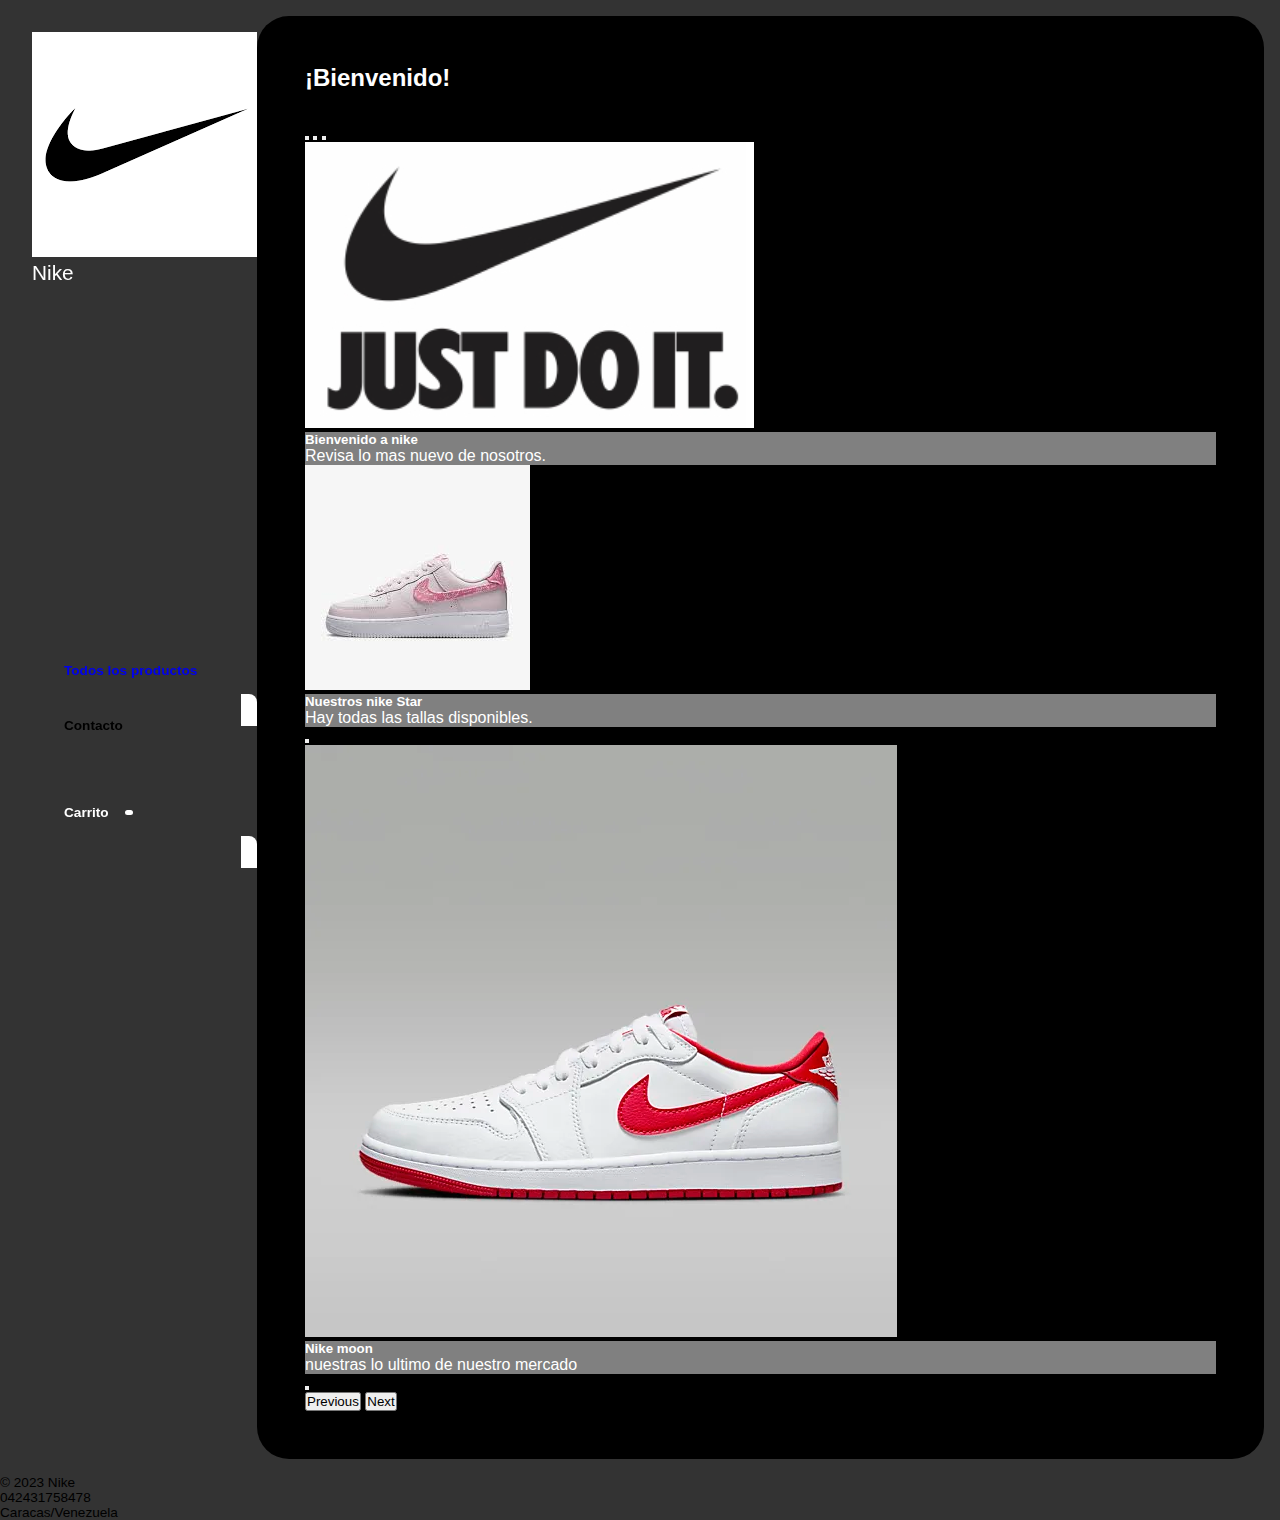
==== index.html @ 835eaff4 "entrega final JS-DIAZ" ====
<!DOCTYPE html>
<html lang="es">
<head>
    <meta charset="UTF-8">
    <meta name="viewport" content="width=device-width, initial-scale=1.0">
    <title> Nike</title>
    <link href="https://cdn.jsdelivr.net/npm/bootstrap@5.3.2/dist/css/bootstrap.min.css" rel="stylesheet" integrity="sha384-T3c6CoIi6uLrA9TneNEoa7RxnatzjcDSCmG1MXxSR1GAsXEV/Dwwykc2MPK8M2HN" crossorigin="anonymous">
    <link rel="stylesheet" href="https://cdnjs.cloudflare.com/ajax/libs/font-awesome/6.4.2/css/all.min.css" integrity="sha512-z3gLpd7yknf1YoNbCzqRKc4qyor8gaKU1qmn+CShxbuBusANI9QpRohGBreCFkKxLhei6S9CQXFEbbKuqLg0DA==" crossorigin="anonymous" referrerpolicy="no-referrer" />
    <link rel="stylesheet" href="./css/style.css">
</head>
<body>
  <div class="wrapper">
    <header class="header-mobile">
        <h1 class="logo"> Nike</h1>
        <button class="open-menu" id="open-menu">
            <i class="bi bi-list"></i>
        </button>
    </header>
    <aside>
        <button class="close-menu" id="close-menu">
            <i class="bi bi-x"></i>
        </button>
        <header>
          <img src="./img/logo.png" alt="">
            <h1 class="logo">Nike</h1>
        </header>
        <nav>
            <ul class="menu">
                <li>
                  <a href="./paginas/todos-los-productos.html">
                    <button id="todos" class="boton-menu boton-categoria active"><i class="fa-solid fa-bag-shopping"></i> Todos los productos</button>
                  </a>
                </li>
                
                <li>
                  <a href="./paginas/contacto.html">
                    <button id="Contacto" class="boton-menu boton-categoria"><i class="fa-solid fa-user"></i>Contacto</button>
                  </a>
                    
                </li>
                <li>
                    <a class="boton-menu boton-carrito active" href="./paginas/carrito.html">
                      <i class="fa-solid fa-cart-shopping"></i> Carrito <span id="numerito" class="numerito active"></span>
                    </a>
                </li>
            </ul>
            <li class="dark">
              <label for="toogle" id="label-toogle"><i class="fa-solid fa-moon"></i></label>
              <input type="checkbox" id="toogle">
            </li>
        </nav>
        
    </aside>
    <main>
      
        <h2 class="titulo-principal" id="titulo-principal">¡Bienvenido!</h2>
        <div id="carouselExampleCaptions" class="carousel slide">
          <div class="carousel-indicators">
            <button type="button" data-bs-target="#carouselExampleCaptions" data-bs-slide-to="0" class="active" aria-current="true" aria-label="Slide 1"></button>
            <button type="button" data-bs-target="#carouselExampleCaptions" data-bs-slide-to="1" aria-label="Slide 2"></button>
            <button type="button" data-bs-target="#carouselExampleCaptions" data-bs-slide-to="2" aria-label="Slide 3"></button>
          </div>
          <div class="carousel-inner">
            <div class="carousel-item active">
              <img src="./img/logo,carrysel.png" class="d-block w-100" alt="...">
              <div class="carousel-caption d-none d-md-block">
                <h5 class="h5c">Bienvenido a nike</h5>
                <p class="pc" >Revisa lo mas nuevo de nosotros.</p>
              </div>
            </div>
            <div class="carousel-item">
              <img src="./img/zapatom3.jpeg" class="d-block w-100" alt="...">
              <div class="carousel-caption d-none d-md-block">
                <h5 class="h5c">Nuestros nike Star</h5>
                <p class="pc" >Hay todas las tallas disponibles.</p>
                <button class="carrito-carrusel" id="agregar1"><i class="fa-solid fa-cart-shopping"></i></button>
              </div>
            </div>
            <div class="carousel-item">
              <img src="./img/zapatom5.webp" class="d-block w-100" alt="...">
              <div class="carousel-caption d-none d-md-block">
                <h5 class="h5c">Nike moon</h5>
                <p class="pc">nuestras lo ultimo de nuestro mercado</p>
                <button class="carrito-carrusel" id="agregar2"><i class="fa-solid fa-cart-shopping"></i></button>
              </div>
            </div>
          </div>
          <button class="carousel-control-prev" type="button" data-bs-target="#carouselExampleCaptions" data-bs-slide="prev">
            <span class="carousel-control-prev-icon" aria-hidden="true"></span>
            <span class="visually-hidden">Previous</span>
          </button>
          <button class="carousel-control-next" type="button" data-bs-target="#carouselExampleCaptions" data-bs-slide="next">
            <span class="carousel-control-next-icon" aria-hidden="true"></span>
            <span class="visually-hidden">Next</span>
          </button>
        </div>
    </main>
  </div>
  <footer>
    <p class="texto-footer">© 2023 Nike</p>
    <p class="texto-footer">042431758478</p>
    <p class="texto-footer">Caracas/Venezuela</p>
    
  </footer>
  <script src="./js/app.js"></script>
  <script src="https://cdn.jsdelivr.net/npm/bootstrap@5.3.2/dist/js/bootstrap.bundle.min.js" integrity="sha384-C6RzsynM9kWDrMNeT87bh95OGNyZPhcTNXj1NW7RuBCsyN/o0jlpcV8Qyq46cDfL" crossorigin="anonymous"></script>         
</body>
</html>
---- css/style.css ----
@import url('https://fonts.googleapis.com/css2?family=Roboto:wght@300&display=swap');
*{
    margin: 0;
    padding: 0;
    box-sizing: border-box;
    font-family: 'Roboto', sans-serif;
}   

* {
    margin: 0;
    padding: 0;
    box-sizing: border-box;
    font-family: 'Rubik', sans-serif;
}

h1, h2, h3, h4, h5, h6, p, a, input, textarea, ul {
    margin: 0;
    padding: 0;
}

ul {
    list-style-type: none;
}

a {
    text-decoration: none;
}

.wrapper {
    display: grid;
    grid-template-columns: 1fr 4fr;
    
}

aside {
    padding: 2rem;
    padding-right: 0;
    color: var(--clr-white);
    position: sticky;
    top: 0;
    height: 100vh;
    display: flex;
    flex-direction: column;
    justify-content: space-between;
}

.logo {
    font-weight: 400;
    font-size: 1.3rem;
}

.menu {
    display: flex;
    flex-direction: column;
    gap: .5rem;
}

.boton-menu {
    background-color: transparent;
    border: 0;
    color: black;
    cursor: pointer;
    display: flex;
    align-items: center;
    gap: 1rem;
    font-weight: 600;
    padding: 1rem;
    font-size: .85rem;
    width: 100%;
}

.boton-menu.active {
    background-color: var(--clr-white);
    color: var(--clr-main);
    border-top-left-radius: 1rem;
    border-bottom-left-radius: 1rem;
    position: relative;
}

.boton-menu.active::before {
    content: '';
    position: absolute;
    width: 1rem;
    height: 2rem;
    bottom: 100%;
    right: 0;
    background-color: transparent;
    border-bottom-right-radius: .5rem;
    box-shadow: 0 1rem 0 var(--clr-white);
    
}

.boton-menu.active::after {
    content: '';
    position: absolute;
    width: 1rem;
    height: 2rem;
    top: 100%;
    right: 0;
    background-color: white;
    border-top-right-radius: .5rem;
    box-shadow: 0 -1rem 0 var(--clr-white);
}

.boton-menu > i.bi-hand-index-thumb-fill,
.boton-menu > i.bi-hand-index-thumb {
    transform: rotateZ(90deg);
}

.boton-carrito {
    margin-top: 2rem;
}

.numerito {
    background-color: black;
    color: white;
    padding: .15rem .25rem;
    border-radius: .25rem;
}

.boton-carrito.active .numerito {
    background-color: white;
    color: black;
}

.texto-footer {
    color: black;
    font-size: .85rem;
}

main {
    background-color: black;
    margin: 1rem;
    margin-left: 0;
    border-radius: 2rem;
    padding: 3rem;
}

.titulo-principal {
    color: white;
    margin-bottom: 2rem;
}

.contenedor-productos {
    display: grid;
    grid-template-columns: repeat(4, 1fr);
    gap: 1rem;
}

.producto-imagen {
    max-width: 100%;
    height: 80%;
    border-radius: 1rem;
}

.producto-detalles {
    background-color: grey;
    color: white;
    padding: .5rem;
    border-radius: 1rem;
    margin-top: -2rem;
    position: relative;
    display: flex;
    flex-direction: column;
    gap: .25rem;
}

.producto-titulo {
    font-size: 1rem;
}
.hs{
    display: flex;
    justify-content: space-between;
}

.producto-agregar {
    border: 0;
    background-color: black;
    color:white;
    padding: .4rem;
    text-transform: uppercase;
    border-radius: 2rem;
    cursor: pointer;
    border: 2px solid var(--clr-white);
    transition: background-color .2s, color .2s;
}

.producto-agregar:hover {
    background-color: var(--clr-main);
    color: var(--clr-white);
}
.contenedor-carrito {
    display: flex;
    flex-direction: column;
    gap: 1.5rem;
}

.carrito-vacio,
.carrito-comprado {
    color: white;
}

.carrito-productos {
    display: flex;
    flex-direction: column;
    gap: 1rem;
}

.carrito-producto {
    display: flex;
    justify-content: space-between;
    align-items: center;
    background-color: white;
    color: black;
    padding: .5rem;
    padding-right: 1.5rem;
    border-radius: 1rem;
}

.carrito-producto-imagen {
    width: 4rem;
    border-radius: 1rem;
}

.carrito-producto small {
    font-size: .75rem;
}

.carrito-producto-eliminar {
    border: 0;
    background-color: transparent;
    color: red;
    cursor: pointer;
}

.carrito-acciones {
    display: flex;
    justify-content: space-between;
}

.carrito-acciones-vaciar {
    border: 0;
    background-color: white;
    padding: 1rem;
    border-radius: 1rem;
    color:black;
    text-transform: uppercase;
    cursor: pointer;
}

.carrito-acciones-derecha {
    display: flex;
}

.carrito-acciones-total {
    display: flex;
    background-color: white;
    padding: 1rem;
    color: black;
    text-transform: uppercase;
    border-top-left-radius: 1rem;
    border-bottom-left-radius: 1rem;
    gap: 1rem;
}

.carrito-acciones-comprar {
    border: 0;
    background-color: grey;
    padding: 1rem;
    color: white;
    text-transform: uppercase;
    cursor: pointer;
    border-top-right-radius: 1rem;
    border-bottom-right-radius: 1rem;
}

.header-mobile {
    display: none;
}

.close-menu {
    display: none;
}

.disabled {
    display: none;
}
.carruseli{
    max-width: 100%;
    height: 100%;

}
.h5c{
     
    background-color: grey;
    color: white;
}
.pc{
    background-color: grey;
    color: white;
}
.form-label{
    color: white;
}
.dark-mode{
    background-color: #333;
    color: white;
    transition: all 1.5s ease;
}
.dark{
    background-color: transparent;
    border: 0;
    color: black;
    cursor: pointer;
    display: flex;
    align-items: center;
    gap: 5rem;
    font-weight: 600;
    padding: 1rem;
    font-size: 3rem;
    width: 100%;
    
}
#toogle{
    display: none;
    gap: 5rem;
    cursor: pointer;
}
#label-toogle{
    position: absolute;
    gap: 5rem;
    cursor: pointer;
}
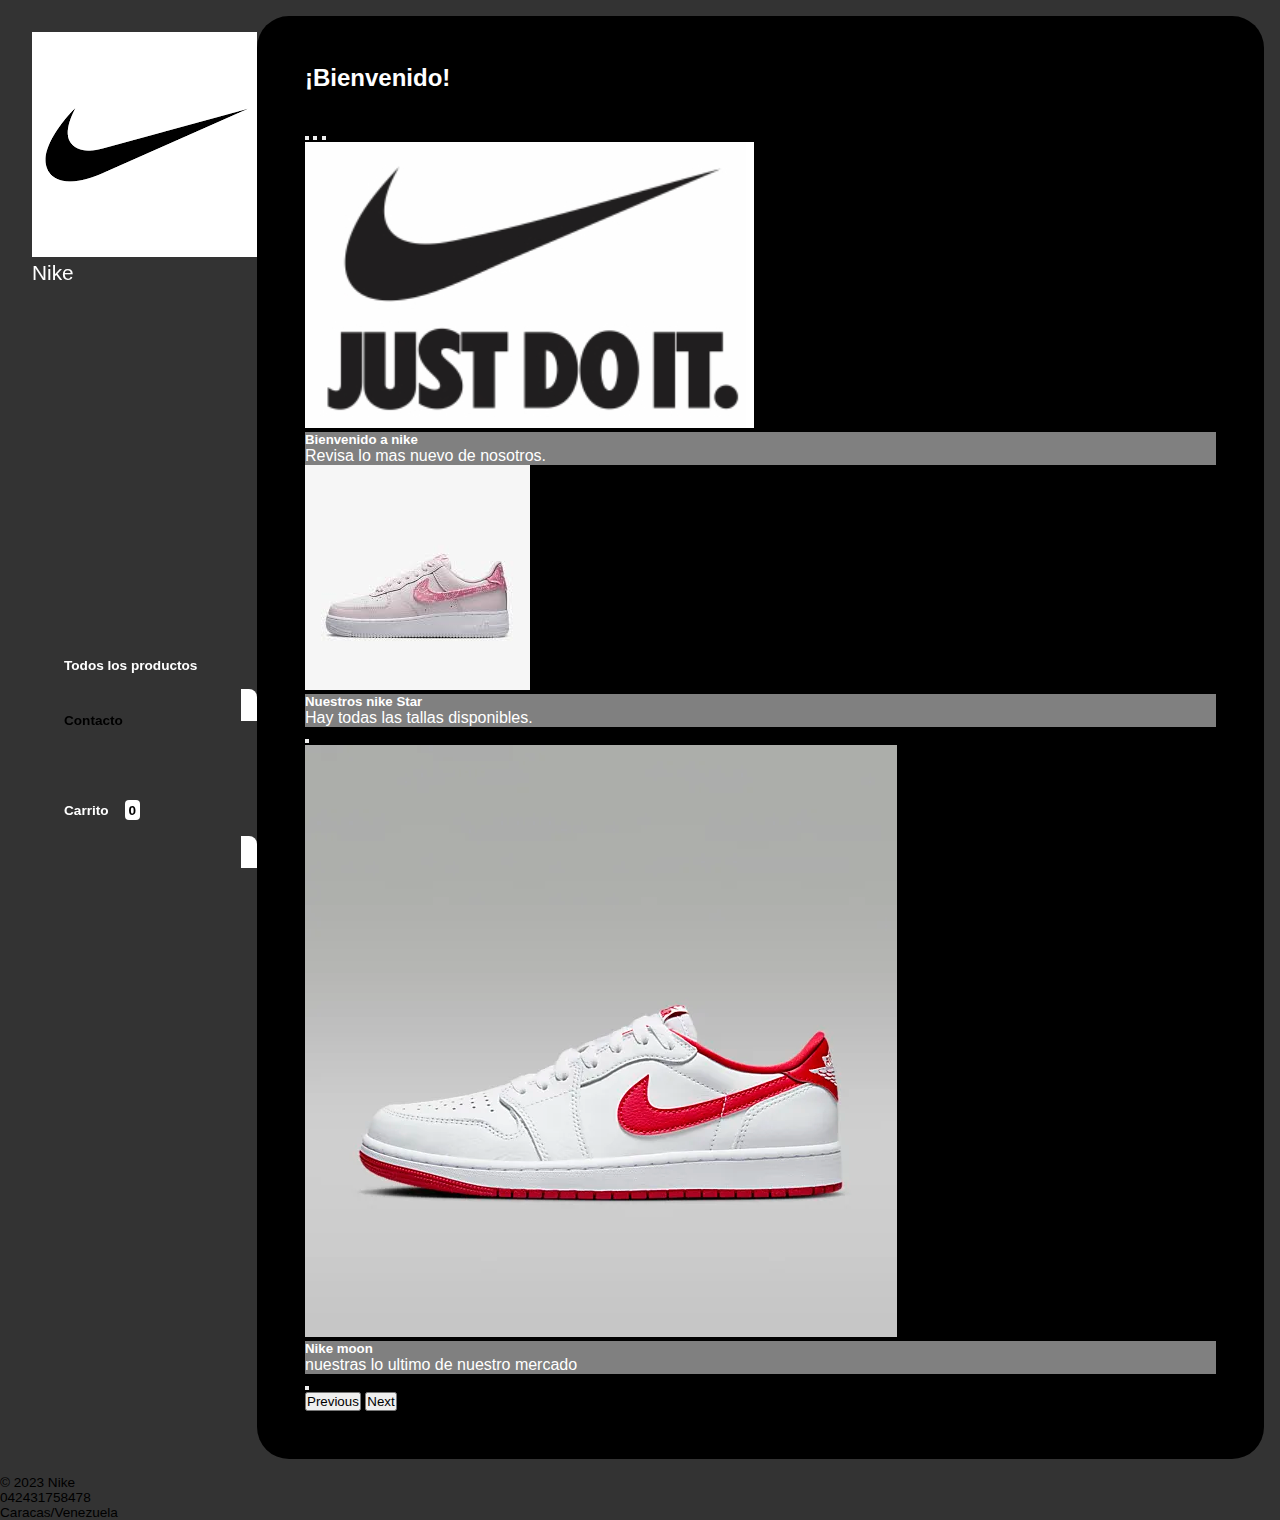
==== commit c5da4516: "solucionando errores" ====
--- a/index.html
+++ b/index.html
@@ -25,25 +25,25 @@
             <h1 class="logo">Nike</h1>
         </header>
         <nav>
-            <ul class="menu">
-                <li>
-                  <a href="./paginas/todos-los-productos.html">
-                    <button id="todos" class="boton-menu boton-categoria active"><i class="fa-solid fa-bag-shopping"></i> Todos los productos</button>
-                  </a>
-                </li>
-                
-                <li>
-                  <a href="./paginas/contacto.html">
-                    <button id="Contacto" class="boton-menu boton-categoria"><i class="fa-solid fa-user"></i>Contacto</button>
-                  </a>
-                    
-                </li>
-                <li>
-                    <a class="boton-menu boton-carrito active" href="./paginas/carrito.html">
-                      <i class="fa-solid fa-cart-shopping"></i> Carrito <span id="numerito" class="numerito active"></span>
-                    </a>
-                </li>
-            </ul>
+          <ul class="menu">
+            <li>
+                <a href="./paginas/todos-los-productos.html" class="boton-menu boton-categoria active">
+                    <i class="fa-solid fa-bag-shopping"></i> Todos los productos
+                </a>
+            </li>
+            <li>
+                <a href="./paginas/contacto.html" class="boton-menu boton-categoria">
+                    <i class="fa-solid fa-user"></i>Contacto
+                </a>
+            </li>
+            <li>
+                <a class="boton-menu boton-carrito active" href="./paginas/carrito.html">
+                    <i class="fa-solid fa-cart-shopping"></i> Carrito
+                    <span id="numerito" class="numerito active"></span>
+                </a>
+            </li>
+        </ul>
+        
             <li class="dark">
               <label for="toogle" id="label-toogle"><i class="fa-solid fa-moon"></i></label>
               <input type="checkbox" id="toogle">
